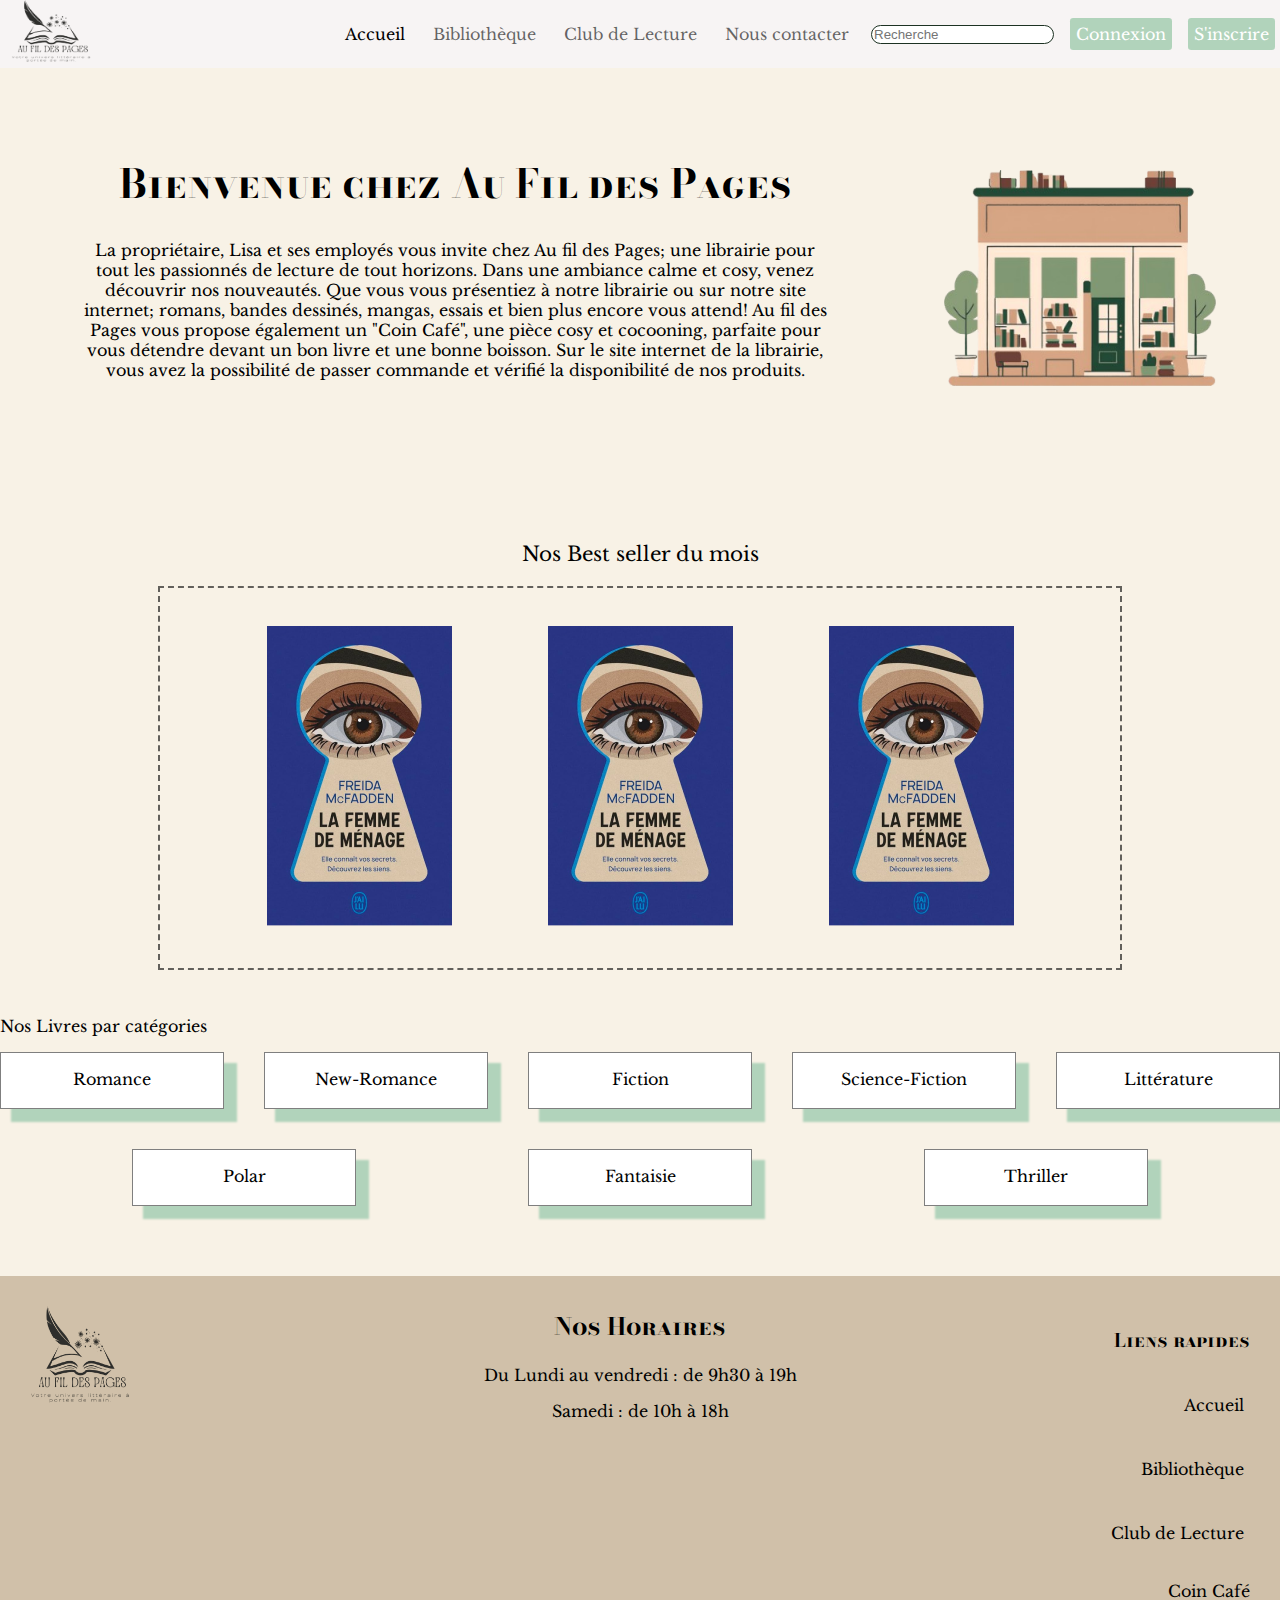
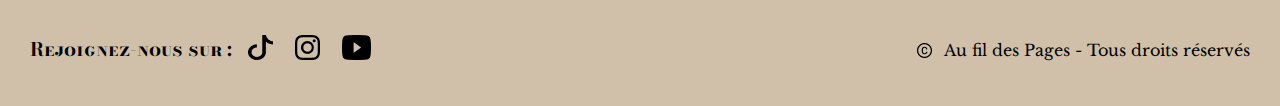
==== index.html @ f65cec60 "HTML/CSS" ====
<!DOCTYPE html>
<html lang="fr">
  <head>
    <meta charset="UTF-8" />
    <meta name="viewport" content="width=device-width, initial-scale=1.0" />
    <title>Au Fil des Pages</title>
    <link rel="preconnect" href="https://fonts.googleapis.com" />
    <link rel="preconnect" href="https://fonts.gstatic.com" crossorigin />
    <link
      href="https://fonts.googleapis.com/css2?family=Bodoni+Moda+SC:ital,opsz,wght@0,6..96,400..900;1,6..96,400..900&family=Libre+Baskerville:ital,wght@0,400;0,700;1,400&family=Lora:ital,wght@0,400..700;1,400..700&family=Raleway:ital,wght@0,100..900;1,100..900&display=swap"
      rel="stylesheet"
    />
    <link rel="preconnect" href="https://fonts.googleapis.com" />
    <link rel="preconnect" href="https://fonts.gstatic.com" crossorigin />
    <link
      href="https://fonts.googleapis.com/css2?family=Bodoni+Moda+SC:ital,opsz,wght@0,6..96,400..900;1,6..96,400..900&family=Lora:ital,wght@0,400..700;1,400..700&display=swap"
      rel="stylesheet"
    />
    <link rel="stylesheet" href="style.css" />
  </head>
  <body>
    <header class="topbar">
      <nav class="navbar">
        <div class="logo">
          <a href="index.html">
            <img
              src="img/logo.png"
              alt="Logo de Au Fil des Pages"
              width="80px"
              height="64px"
            />
          </a>
        </div>
        <div class="wrapper-link">
          <a href="index.html" class="active nav-link">Accueil</a>
          <a href="bibliotheque.html" class="nav-link">Bibliothèque</a>
          <a href="club.html" class="nav-link">Club de Lecture</a>
          <a href="contact.html" class="nav-link">Nous contacter</a>
          <!-- <label for="search"></label> -->
          <!-- <img src="img/loupe.png" alt="" /> -->
          <input type="search" id="search" name="" placeholder="Recherche" />
          <a href="connexion.html" class="button1">Connexion</a>
          <a href="sign-up.html" class="button1">S'inscrire</a>
          <!-- <button href="connexion.html" class="button1">Se connecter</button>
          <button class="button2">S'inscrire</button> -->
        </div>
        <!-- <div class="nav-mobile">
          <a href="index.html" class="active nav-link">Accueil</a>
          <a href="bibliotheque.html" class="nav-link">Bibliothèque</a>
          <a href="club.html" class="nav-link">Club de Lecture</a>
          <a href="contact.html" class="nav-link">Nous contacter</a>
          <a href="connexion.html" class="button1">Connexion</a>
          <a href="sign-up.html" class="button1">S'inscrire</a>
        </div> -->
        <div class="nav-toggle"><img src="img/list.png" alt="" /></div>
      </nav>
    </header>
    <section class="wrapper">
      <div class="text">
        <h1>Bienvenue chez Au Fil des Pages</h1>
        <p class="test2">
          La propriétaire, Lisa et ses employés vous invite chez Au fil des
          Pages; une librairie pour tout les passionnés de lecture de tout
          horizons. Dans une ambiance calme et cosy, venez découvrir nos
          nouveautés. Que vous vous présentiez à notre librairie ou sur notre
          site internet; romans, bandes dessinés, mangas, essais et bien plus
          encore vous attend! Au fil des Pages vous propose également un "Coin
          Café", une pièce cosy et cocooning, parfaite pour vous détendre devant
          un bon livre et une bonne boisson. Sur le site internet de la
          librairie, vous avez la possibilité de passer commande et vérifié la
          disponibilité de nos produits.
        </p>
      </div>
      <div class="illu">
        <img
          src="img/library.png"
          alt="Illustration de la librairie Au fil des Pages"
          width="400"
        />
      </div>
    </section>
    <section class="wrapper-bestseller">
      <p>Nos Best seller du mois</p>
      <div class="bestseller">
        <div class="img-bestseller">
          <img
            src="img/la_femme_de_menage.png"
            alt="Couverture du livre La femme de ménage"
          />
        </div>
        <div class="img-bestseller">
          <img
            src="img/la_femme_de_menage.png"
            alt="Couverture du livre La femme de ménage"
          />
        </div>
        <div class="img-bestseller">
          <img
            src="img/la_femme_de_menage.png"
            alt="Couverture du livre La femme de ménage"
          />
        </div>
      </div>
    </section>
    <section>
      <p>Nos Livres par catégories</p>
      <div class="wrapper-categories">
        <div class="categories">
          <p>Romance</p>
        </div>
        <div class="categories">
          <p>New-Romance</p>
        </div>
        <div class="categories">
          <p>Fiction</p>
        </div>
        <div class="categories">
          <p>Science-Fiction</p>
        </div>
        <div class="categories">
          <p>Littérature</p>
        </div>
        <div class="categories">
          <p>Polar</p>
        </div>
        <div class="categories">
          <p>Fantaisie</p>
        </div>
        <div class="categories">
          <p>Thriller</p>
        </div>
      </div>
    </section>
    <div class="footer">
      <img
        src="img/logo.png"
        alt="Logo de Au Fil des Pages"
        width="100"
        height="100"
      />
      <div class="horaires">
        <h2>Nos Horaires</h2>
        <p>Du Lundi au vendredi : de 9h30 à 19h</p>
        <p>Samedi : de 10h à 18h</p>
      </div>
      <div class="link">
        <h3>Liens rapides</h3>
        <a href="index.html"><p>Accueil</p></a>
        <a href="bibliotheque.html"><p>Bibliothèque</p></a>
        <a href="club.html"><p>Club de Lecture</p></a>
        <p>Coin Café</p>
      </div>
      <div class="social">
        <h3>Rejoignez-nous sur :</h3>
        <a href="https://www.tiktok.com/"
          ><img src="img/tiktok.png" alt="Logo TikTok"
        /></a>
        <a href="https://www.instagram.com/"
          ><img src="img/instagram.png" alt="Logo Instagram"
        /></a>
        <a href="https://www.youtube.com/"
          ><img src="img/youtube.png" alt="Logo Youtube"
        /></a>
      </div>
      <div class="copyright">
        <img src="img/copyright.png" alt="" width="15" height="15" />
        <p>Au fil des Pages - Tous droits réservés</p>
      </div>
    </div>
  </body>
</html>
---- style.css ----
/* html {
  background-color: #d0c0a9;
} */

body {
  font-size: 16px;
  font-family: "Libre Baskerville", serif;
  background-color: #f8f2e6;
  color: #000000;
  margin: 0;
}

h1,
h2,
h3,
h4 {
  font-family: "Bodoni Moda SC", "Times New Roman";
}

h1 {
  font-size: 40px;
}

/* img {
  width: 100%;
} */

a {
  text-decoration: none;
  color: #ffff;
}

input,
textarea {
  border: 1px solid #1d3223;
  border-radius: 10px;
  /* display: block;
  margin-bottom: 20px; */
}

button,
a {
  color: #ffff;
  border: none;
  border-radius: 0.2rem;
  margin: 0;
  padding: 6px;
}

.button1 {
  background-color: #b1d3bb;
}

.button2 {
  background-color: #9cb7a4;
}

.button-form {
  background-color: #b1d3bb;
  width: 165px;
  font-size: 16px;
  margin-bottom: 15px;
}

/* --- HEADER --- */

.navbar {
  display: flex;
  justify-content: space-between;
  align-items: center;
  padding: 0 5px;
}

.topbar {
  position: fixed;
  top: 0;
  right: 0;
  width: 100%;
  background: #f7f4f4;
  z-index: 99;
}

.topbar nav .active {
  color: #000;
}

.nav-link {
  color: rgba(0, 0, 0, 60%);
}

.nav-link:hover {
  color: #000000;
}

.wrapper-link {
  align-items: center;
  display: flex;
  gap: 16px;
}

.nav-toggle,
.nav-mobile {
  display: none;
}

/* --- END HEADER --- */

.wrapper {
  margin: auto;
  padding: 40px 0;
  display: flex;
  align-items: center;
}

/* .wrapper h1 {
  font-size: 40px;
} */

.slogan {
  margin-bottom: -4%;
  margin-right: 29%;
}

.text {
  padding: 4%;
  margin-left: 30px;
  text-align: center;
}

.illu {
  padding-top: 3%;
}

.wrapper-bestseller {
  font-size: 20px;
  display: flex;
  flex-direction: column;
  align-items: center;
}

.bestseller {
  display: flex;
  align-items: center;
  justify-content: center;
  gap: 10%;
  border: 2px dashed rgba(0, 0, 0, 60%);
  width: 960px;
  height: 380px;
  margin-bottom: 30px;
}

.bestseller img {
  width: 100%;
}

.wrapper-categories {
  display: flex;
  flex-wrap: wrap;
  justify-content: space-evenly;
  gap: 40px;
}

.categories {
  display: flex;
  justify-content: center;
  background-color: #ffffff;
  width: 222px;
  height: 55px;
  box-shadow: 12px 12px 2px 1px rgba(177, 211, 187);
  border: 1px solid rgba(0, 0, 0, 50%);
}

.tittle {
  margin-left: 15%;
}

.container-club {
  display: flex;
}

.club {
  background-color: #f7f4f4;
  border: 1px solid #000000;
  display: flex;
  flex-direction: column;
  align-items: center;
  margin: auto;
  width: 539px;
  height: 600px;
  margin-top: 80px;
}

.form-example input {
  display: block;
  margin-bottom: 40px;
}

.form-example input {
  width: 150%;
  height: 25px;
}

.form-club {
  margin-right: 30%;
  margin-top: 25px;
}

input[type="date"] {
  padding: 10px 0; /* Espacement interne en haut et en bas */
  font-size: 16px; /* Taille du texte */
  border: none; /* Retire toutes les bordures par défaut */
  border-bottom: 1px solid #000; /* Ajoute une ligne verte en bas */
  border-radius: 0;
  background-color: #f7f4f4; /* Rendre le fond transparent (optionnel) */
  outline: none; /* Retire l'effet de contour au focus */
}

input[type="date"]:focus {
  border-bottom: 2px solid #9cb7a4; /* Change la couleur de la ligne lors du focus */
}

.middle {
  display: flex;
  justify-content: center;
}

.menu {
  display: flex;
  justify-content: space-evenly;
  padding-top: 50px;
}

.explanation {
  text-align: center;
}

.container-contact {
  padding-top: 6%;
}

.contact {
  display: flex;
  flex-direction: column;
  align-items: center;
  padding-top: 40px;
  border: 2px dashed rgba(0, 0, 0, 60%);
  margin: 5% auto;
  width: 90%;
  height: 685px;
  margin-top: 10%;
}

/* .contact {
  background-color: #f7f4f4;
  border: 1px solid #000000;
  display: flex;
  flex-direction: column;
  align-items: center;
  margin: auto;
  width: 539px;
  height: 600px;
  margin-top: 80px;
} */

.form-contact {
  /* display: flex;
  flex-direction: column;
  align-items: flex-start; */
  margin-top: 50px;
}

.user-infos {
  display: flex;
  align-items: baseline;
  justify-content: center;
  gap: 10%;
  margin-bottom: 15px;
}

.user-infos input {
  margin-top: 20px;
  font-size: 16px;
  border: none;
  border-bottom: 1px solid #000;
  background-color: #f8f2e6;
  border-radius: 0;
  outline: none;
}

.checkbox {
  display: flex;
  justify-content: space-around;
  margin-top: 50px;
}

.wrapper-message {
  margin-top: 10%;
  /* margin-left: -17%; */
  padding-bottom: 5%;
}

/* .message {
  width: 875px;
  height: 152px;
} */

.message {
  width: 100%;
  max-width: 500px;
  padding: 30px;
  font-size: 15px;
  color: #333;
  background-color: #f8f2e6;
  border: 1px solid #000;
}

/* .button-form button {
  font-size: 16px;
  width: 200px;
  margin-left: 25%;
  margin-top: 25px;
  margin-bottom: 25px;
} */

/* .button-form {
  width: 100%;
} */

.conatiner-user {
  margin-top: 100px;
  margin-left: 15%;
}

.wrapper-form-user {
  border: 1px solid #000000;
  /* margin: 13% auto; */
  background-color: #f7f4f4;
  width: 80%;
  height: 500px;
}

.connexion {
  display: flex;
  flex-direction: column;
  justify-content: center;
  align-items: center;
  padding-top: 4%;
}

.form-connexion {
  padding-top: 50px;
  display: flex;
  flex-direction: column;
  gap: 30px;
}

.large-input input {
  width: 490px;
  height: 25px;
}

.large-button {
  width: 300px;
}

.wrapper-form-signup {
  display: flex;
  border: 1px solid #000000;
  /* margin: auto; */
  margin-top: 120px;
  margin-left: 10%;
  background-color: #f7f4f4;
  width: 80%;
  height: auto;
  justify-content: center;
}

.sign-up {
  padding-top: 4%;
  display: flex;
  flex-direction: column;
  align-items: center;
}

.form-signup {
  display: flex;
  flex-direction: column;
  gap: 30px;
}

.user-signup {
  display: flex;
  gap: 5%;
}

.mid-size-input {
  display: flex;
  flex-direction: column;
}

.mid-size-input input {
  width: 300px;
  height: 25px;
}

.wrapper-recherche {
  padding-top: 120px;
  padding-bottom: 50px;
  display: flex;
  justify-content: space-around;
}

select,
.recherche input {
  padding: 8px; /* Augmente la hauteur */
  font-size: 16px; /* Augmente la taille du texte */
  width: 100%; /* Occupe 100% de la largeur du conteneur */
  max-width: 400px; /* Limite la largeur maximum */
  border: 1px solid #333;
  border-radius: 5px;
  cursor: pointer;
  background-color: #fff;
  color: #333;
}

.default-value {
  color: rgba(0, 0, 0, 50%);
}

.container {
  padding: 20px 0;
  display: flex;
  justify-content: center;
  gap: 5%;
}

.img-product {
  width: 100%;
}

.wrapper-preview {
  display: flex;
  align-items: center;
  gap: 10px;
}

.description-book {
  border: 1px solid rgba(0, 0, 0, 30%);
  width: 312px;
  height: 188px;
}

.more {
  color: #000000;
}

.purchase {
  display: flex;
  justify-content: space-evenly;
  margin-top: 15px;
}

.container-detail {
  padding: 125px 4%;
}

.livre {
  display: flex;
}

.wrapper-product {
  display: flex;
  flex-direction: column;
  justify-content: flex-start;
  align-items: center;
  margin-left: 4%;
}

.author {
  margin-right: 22%;
  text-align: center;
}

.synopsis {
  border: 1px dashed;
  padding: 2%;
  width: 75%;
}

.aside {
  display: flex;
  gap: 3%;
}

/* .book a {
  border-bottom: 1px solid #000000;
  color: #000;
} */

/* .books {
  position: absolute;
  z-index: 99;
  left: 17%;
  bottom: 24%;
} */

/* --- FOOTER --- */

.footer {
  margin-top: 70px;
  padding: 30px;
  background-color: #d0c0a9;
  color: #000;
}

.horaires {
  margin-top: -122px;
  text-align: center;
}

.link a {
  color: #000000;
}

.link {
  display: flex;
  flex-direction: column;
  align-items: flex-end;
  margin-top: -130px;
}

.social {
  display: flex;
  gap: 10px;
  flex-direction: row;
  align-items: center;
  margin-bottom: -58px;
}

.copyright {
  display: flex;
  align-items: center;
  justify-content: flex-end;
  gap: 12px;
}

/* --- END FOOTER --- */

/* --- RESPONSIVE --- */

@media screen and (max-width: 1000px) {
  .container {
    flex-direction: column;
    align-items: center;
  }
}

@media screen and (max-width: 980px) {
  /* .wrapper-bestseller {
    display: none;
  } */
  .bestseller {
    border: none;
    width: auto;
    /* width: 100%; */
  }
  .img-bestseller {
    width: 100%;
  }
}

@media screen and (max-width: 915px) {
  .wrapper-link {
    display: none;
  }

  .nav-toggle,
  .nav-mobile {
    display: block;
    cursor: pointer;
  }

  /* .nav-mobile {
    flex-direction: column;
    background: #f7f4f4;
    position: absolute;
    align-items: center;
    top: -500px;
    left: 0;
    right: 0;
    z-index: 99;
    padding: 10px;
    gap: 20px;
  } */

  .user-infos,
  .checkbox,
  .wrapper-message {
    flex-direction: column;
    align-items: center;
  }
}

@media screen and (max-width: 852px) {
  .wrapper-form-user {
    border: none;
    background-color: #f8f2e6;
  }

  .illu {
    display: none;
  }
  .user-signup {
    flex-direction: column;
    gap: 17px;
  }
}

/* @media screen and (max-width: 816px) {
  .user-signup {
    flex-direction: column;
    gap: 17px;
  }
} */

@media screen and (max-width: 765px) {
  .link {
    display: none;
  }

  .copyright {
    justify-content: flex-end;
  }

  .social {
    flex-direction: column;
    align-items: flex-start;
  }

  .livre {
    flex-direction: column;
  }

  .cover {
    text-align: center;
  }

  .aside {
    flex-direction: column;
  }

  .synopsis {
    width: auto;
  }
}

@media screen and (max-width: 580px) {
  .club {
    background-color: transparent;
    border: none;
  }

  .form-example input {
    width: 100%;
  }

  .contact {
    border: none;
  }
}

@media screen and (max-width: 540px) {
  .large-input input {
    width: 300px;
    height: 25px;
  }
}

@media screen and (max-width: 500px) {
  body {
    font-size: 13px;
  }

  h1 {
    font-size: 25px;
  }
}

@media screen and (max-width: 480px) {
  .bestseller {
    height: auto;
    padding-bottom: 30px;
  }

  .form-club {
    margin-right: 2%;
  }

  .club h4 {
    text-align: center;
  }

  .img-bestseller {
    width: 50%;
  }

  .wrapper-preview {
    flex-direction: column;
  }

  .wrapper-recherche {
    flex-direction: column;
    align-items: center;
    gap: 50px;
  }

  .wrapper-recherche input,
  select {
    width: 300px;
  }

  .purchase {
    margin-bottom: 70px;
  }
}

@media screen and (max-width: 430px) {
  .contact {
    align-items: flex-start;
  }

  .wrapper-form-signup {
    background-color: transparent;
    border: none;
  }
}

@media screen and (max-width: 400px) {
  .wrapper-categories {
    flex-direction: column;
    align-content: center;
  }
  .categories {
    width: 150px;
  }
}
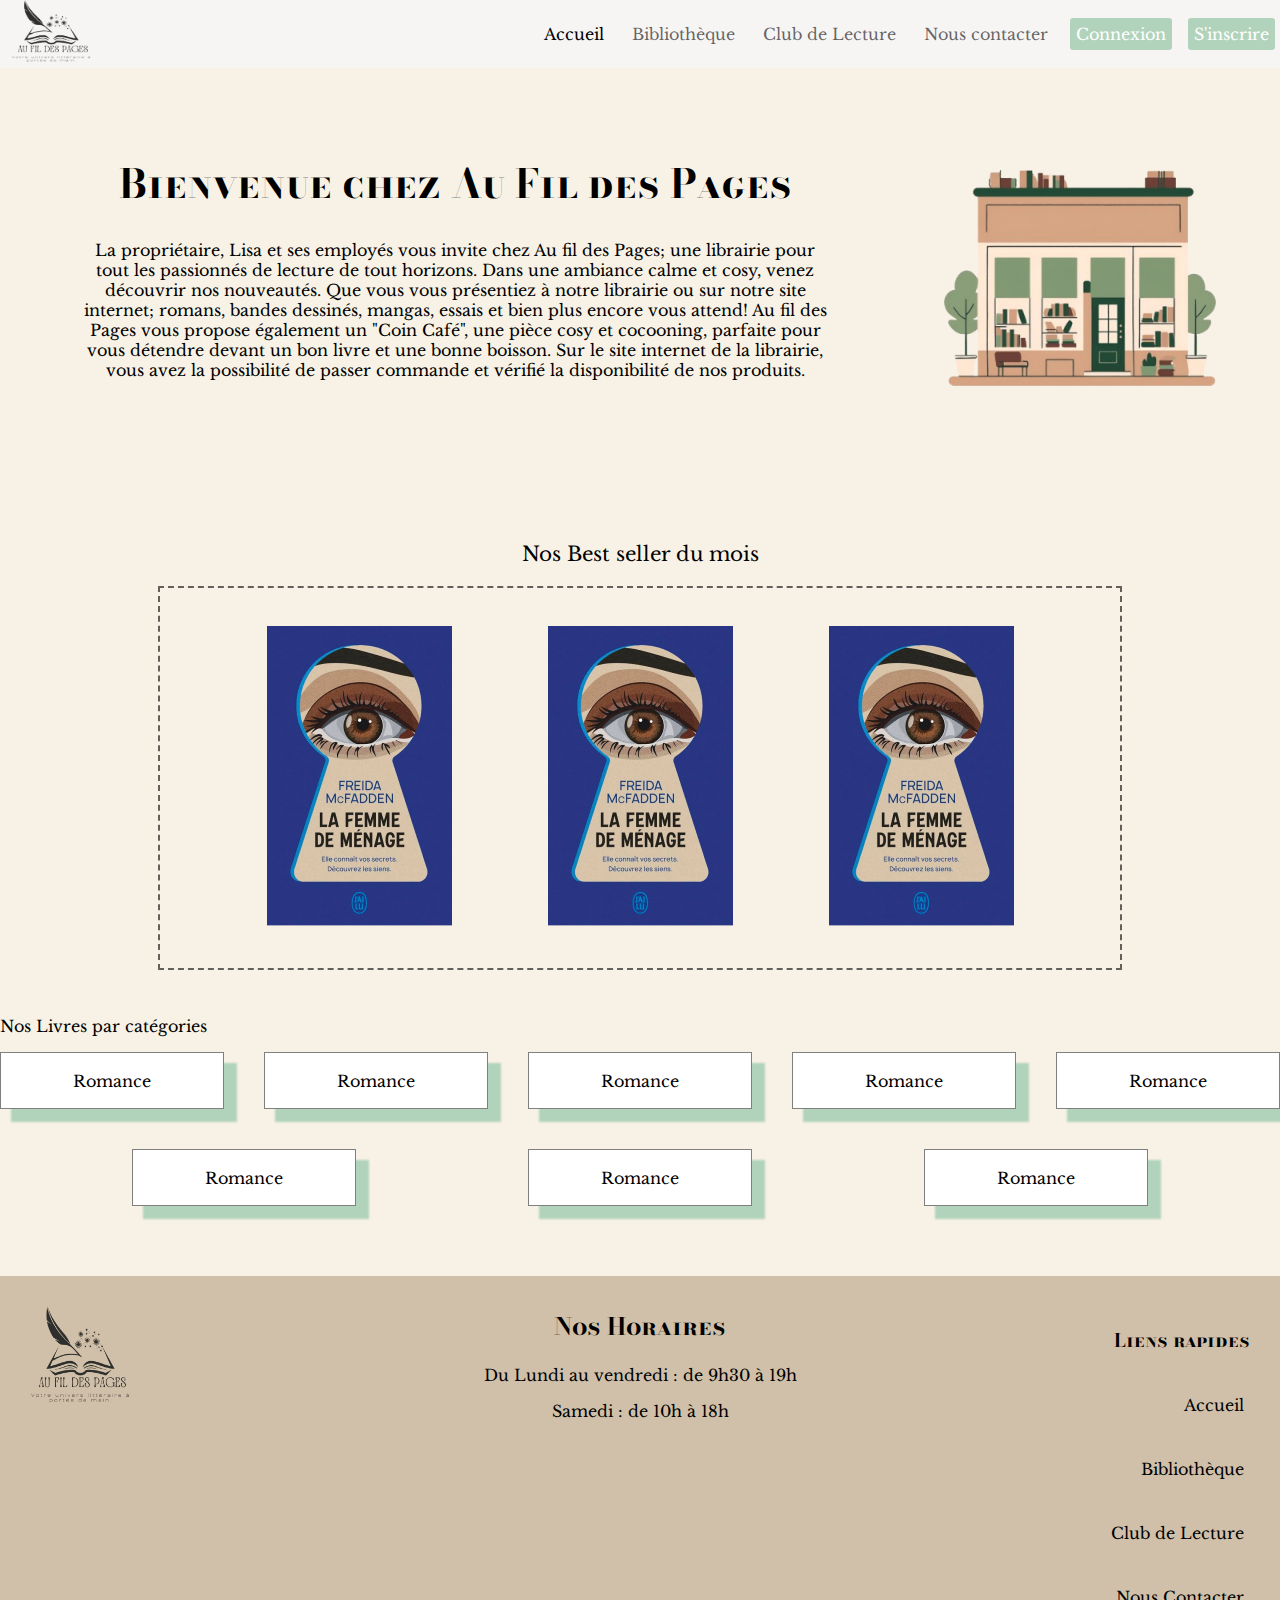
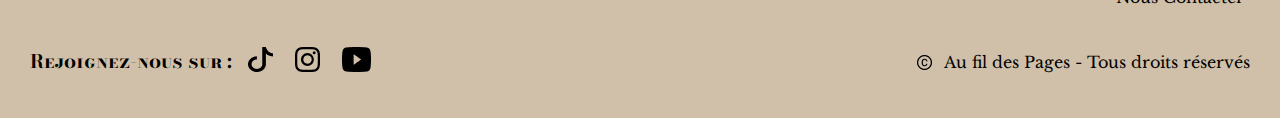
==== commit 50a195b5: "ajout de php" ====
--- a/index.html
+++ b/index.html
@@ -36,12 +36,9 @@
           <a href="bibliotheque.html" class="nav-link">Bibliothèque</a>
           <a href="club.html" class="nav-link">Club de Lecture</a>
           <a href="contact.html" class="nav-link">Nous contacter</a>
-          <!-- <label for="search"></label> -->
-          <!-- <img src="img/loupe.png" alt="" /> -->
-          <input type="search" id="search" name="" placeholder="Recherche" />
-          <a href="connexion.html" class="button1">Connexion</a>
+          <a href="login.html" class="button1">Connexion</a>
           <a href="sign-up.html" class="button1">S'inscrire</a>
-          <!-- <button href="connexion.html" class="button1">Se connecter</button>
+          <!-- <button href="login.html" class="button1">Connexion</button>
           <button class="button2">S'inscrire</button> -->
         </div>
         <!-- <div class="nav-mobile">
@@ -49,7 +46,7 @@
           <a href="bibliotheque.html" class="nav-link">Bibliothèque</a>
           <a href="club.html" class="nav-link">Club de Lecture</a>
           <a href="contact.html" class="nav-link">Nous contacter</a>
-          <a href="connexion.html" class="button1">Connexion</a>
+          <a href="login.html" class="button1">Connexion</a>
           <a href="sign-up.html" class="button1">S'inscrire</a>
         </div> -->
         <div class="nav-toggle"><img src="img/list.png" alt="" /></div>
@@ -106,38 +103,40 @@
       <p>Nos Livres par catégories</p>
       <div class="wrapper-categories">
         <div class="categories">
-          <p>Romance</p>
+          <a href="genre.html">Romance</a>
         </div>
         <div class="categories">
-          <p>New-Romance</p>
+          <a href="genre.html">Romance</a>
         </div>
         <div class="categories">
-          <p>Fiction</p>
+          <a href="genre.html">Romance</a>
         </div>
         <div class="categories">
-          <p>Science-Fiction</p>
+          <a href="genre.html">Romance</a>
         </div>
         <div class="categories">
-          <p>Littérature</p>
+          <a href="genre.html">Romance</a>
         </div>
         <div class="categories">
-          <p>Polar</p>
+          <a href="genre.html">Romance</a>
         </div>
         <div class="categories">
-          <p>Fantaisie</p>
+          <a href="genre.html">Romance</a>
         </div>
         <div class="categories">
-          <p>Thriller</p>
+          <a href="genre.html">Romance</a>
         </div>
       </div>
     </section>
     <div class="footer">
-      <img
-        src="img/logo.png"
-        alt="Logo de Au Fil des Pages"
-        width="100"
-        height="100"
-      />
+      <div class="logo-footer">
+        <img
+          src="img/logo.png"
+          alt="Logo de Au Fil des Pages"
+          width="100"
+          height="100"
+        />
+      </div>
       <div class="horaires">
         <h2>Nos Horaires</h2>
         <p>Du Lundi au vendredi : de 9h30 à 19h</p>
@@ -148,7 +147,7 @@
         <a href="index.html"><p>Accueil</p></a>
         <a href="bibliotheque.html"><p>Bibliothèque</p></a>
         <a href="club.html"><p>Club de Lecture</p></a>
-        <p>Coin Café</p>
+        <a href="contact.html"><p>Nous Contacter</p></a>
       </div>
       <div class="social">
         <h3>Rejoignez-nous sur :</h3>
--- a/style.css
+++ b/style.css
@@ -168,6 +168,12 @@
   height: 55px;
   box-shadow: 12px 12px 2px 1px rgba(177, 211, 187);
   border: 1px solid rgba(0, 0, 0, 50%);
+}
+
+.categories a {
+  display: flex;
+  align-items: center;
+  color: #000000;
 }
 
 .tittle {
@@ -213,10 +219,18 @@
   border-radius: 0;
   background-color: #f7f4f4; /* Rendre le fond transparent (optionnel) */
   outline: none; /* Retire l'effet de contour au focus */
+  margin-bottom: 50px;
 }
 
 input[type="date"]:focus {
   border-bottom: 2px solid #9cb7a4; /* Change la couleur de la ligne lors du focus */
+}
+
+.rules {
+  display: flex;
+  padding-left: 3%;
+  padding-top: 40px;
+  flex-direction: column;
 }
 
 .middle {
@@ -327,7 +341,7 @@
 } */
 
 .conatiner-user {
-  margin-top: 100px;
+  margin-top: 110px;
   margin-left: 15%;
 }
 
@@ -336,7 +350,7 @@
   /* margin: 13% auto; */
   background-color: #f7f4f4;
   width: 80%;
-  height: 500px;
+  height: 530px;
 }
 
 .connexion {
@@ -492,6 +506,28 @@
   gap: 3%;
 }
 
+.wrapper-user-connected {
+  padding-top: 100px;
+  display: flex;
+  flex-direction: column;
+  align-items: center;
+}
+
+.user-link {
+  margin-top: 50px;
+  display: flex;
+  flex-direction: column;
+  align-items: center;
+  gap: 30px;
+}
+
+.user-link a {
+  font-size: 25px;
+  color: #000;
+  border-bottom: 2px solid #000000;
+  border-radius: 0;
+}
+
 /* .book a {
   border-bottom: 1px solid #000000;
   color: #000;
@@ -503,6 +539,26 @@
   left: 17%;
   bottom: 24%;
 } */
+
+.error {
+  display: flex;
+  background-color: rgba(255, 0, 0, 35%);
+  border: 1px solid #800020;
+  margin-top: 25px;
+  padding: 25px;
+  justify-content: center;
+}
+
+.wrapper-add-book {
+  padding: 60px;
+  display: flex;
+  flex-direction: column;
+  align-items: center;
+}
+
+.form-add-book {
+  margin-left: -9%;
+}
 
 /* --- FOOTER --- */
 
@@ -597,7 +653,6 @@
   .checkbox,
   .wrapper-message {
     flex-direction: column;
-    align-items: center;
   }
 }
 
@@ -654,6 +709,16 @@
   }
 }
 
+@media screen and (max-width: 600px) {
+  .logo-footer {
+    display: none;
+  }
+
+  .horaires {
+    padding-top: 90px;
+  }
+}
+
 @media screen and (max-width: 580px) {
   .club {
     background-color: transparent;
